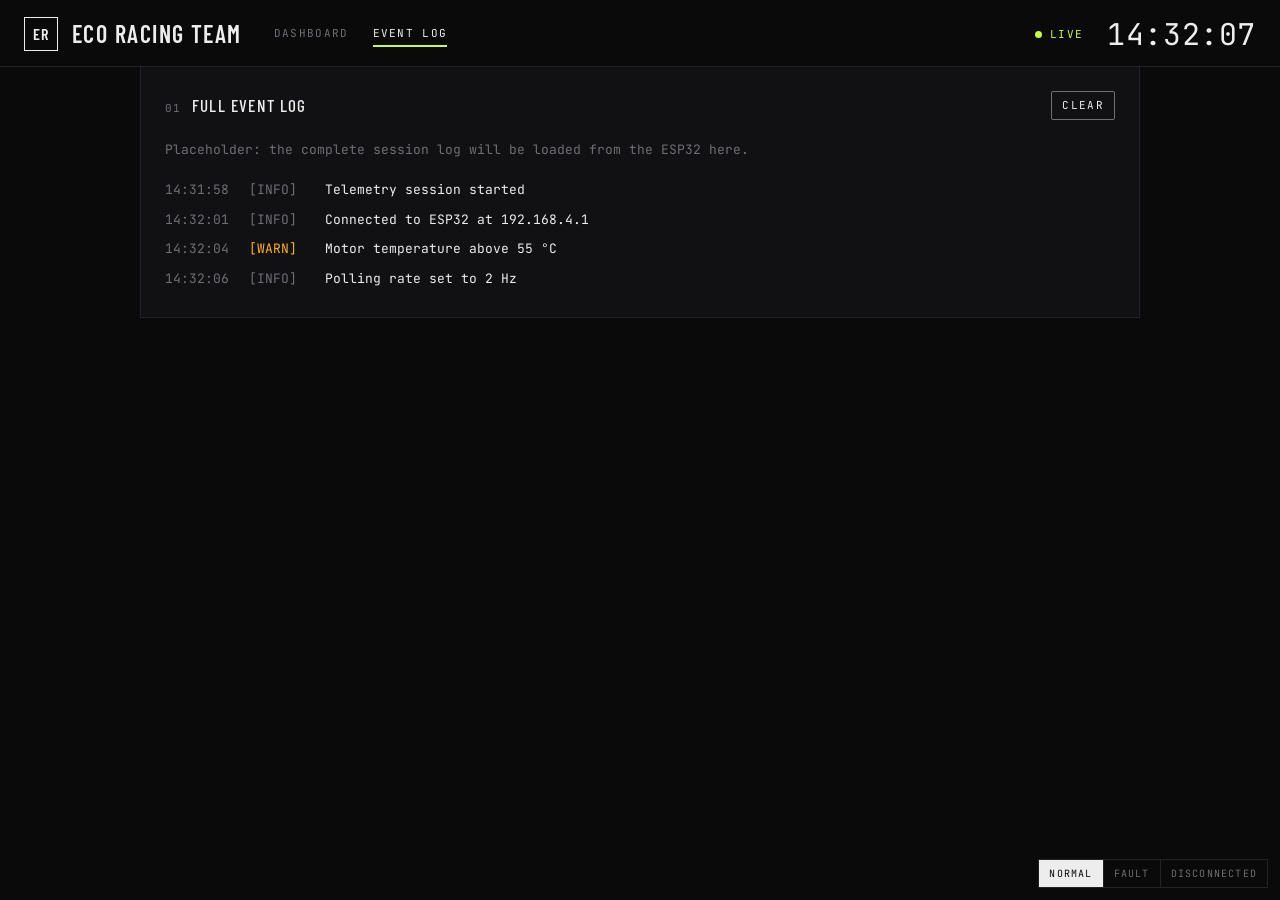
==== web/log.html @ 9347c4fd "Add telemetry dashboard frontend (structure + pit-screen design) - Two pages: main dashboard (index." ====
<!DOCTYPE html>
<html lang="en">
<head>
  <meta charset="UTF-8">
  <meta name="viewport" content="width=device-width, initial-scale=1.0">
  <title>Event Log · Eco Racing Telemetry</title>
  <link rel="stylesheet" href="css/style.css">
</head>
<body class="state-ok">

  <!-- ===== HEADER (same as dashboard) ===== -->
  <header class="topbar">
    <div class="brand">
      <div class="brand-logo" aria-hidden="true">ER</div>
      <span class="brand-name">Eco Racing Team</span>
    </div>

    <nav class="nav">
      <a href="index.html" class="nav-link">Dashboard</a>
      <a href="log.html" class="nav-link active">Event Log</a>
    </nav>

    <div class="status-line">
      <span class="live"><i class="live-dot"></i>LIVE</span>
      <span class="clock" id="clock">14:32:07</span>
    </div>
  </header>

  <div class="conn-banner" role="status">Connection lost</div>

  <!-- ===== FULL EVENT LOG (placeholder) ===== -->
  <main class="page-single">
    <section class="panel">
      <div class="panel-head">
        <h2 class="panel-title">Full Event Log</h2>
        <button class="btn btn-small" id="log-clear">Clear</button>
      </div>
      <p class="muted">Placeholder: the complete session log will be loaded from the ESP32 here.</p>
      <ul class="log-list log-list-full" id="event-log">
        <li class="log-line log-info"><time>14:31:58</time><span class="lvl">[INFO]</span><span class="msg">Telemetry session started</span></li>
        <li class="log-line log-info"><time>14:32:01</time><span class="lvl">[INFO]</span><span class="msg">Connected to ESP32 at 192.168.4.1</span></li>
        <li class="log-line log-warn"><time>14:32:04</time><span class="lvl">[WARN]</span><span class="msg">Motor temperature above 55 °C</span></li>
        <li class="log-line log-info"><time>14:32:06</time><span class="lvl">[INFO]</span><span class="msg">Polling rate set to 2 Hz</span></li>
      </ul>
    </section>
  </main>

  <script src="js/api.js"></script>
  <!-- TEMPORARY: state preview buttons. Delete this line to remove. -->
  <script src="js/dev-toggle.js"></script>
</body>
</html>
---- web/css/style.css ----
/* =========================================================
   Eco Racing Telemetry: "pit screen" stylesheet
   ========================================================= */

/* ---------- Fonts (local files, Latin subset) ----------
   font-display: swap shows fallback text immediately, then swaps
   in the real font once loaded, so the screen is never blank. */
@font-face {
  font-family: "Barlow Condensed";
  src: url("../fonts/barlow-condensed-500.woff2") format("woff2");
  font-weight: 500;
  font-style: normal;
  font-display: swap;
}
@font-face {
  font-family: "Barlow Condensed";
  src: url("../fonts/barlow-condensed-600.woff2") format("woff2");
  font-weight: 600;
  font-style: normal;
  font-display: swap;
}
@font-face {
  font-family: "JetBrains Mono";
  src: url("../fonts/jetbrains-mono-400.woff2") format("woff2");
  font-weight: 400;
  font-style: normal;
  font-display: swap;
}

/* ---------- Design tokens ----------
   Red (--fault) is reserved for faults; nothing decorative uses it. */
:root {
  --bg:     #0A0A0B;
  --panel:  #111113;
  --line:   #232327;
  --text:   #EDEDED;
  --muted:  #6E6E75;
  --accent: #C6FF3D;
  --warn:   #FFB020;
  --fault:  #FF3B30;

  --grid:   #17171A;   /* plot grid lines: a hair above --panel */

  --font-display: "Barlow Condensed", "Arial Narrow", sans-serif;
  --font-mono:    "JetBrains Mono", Consolas, "Courier New", monospace;

  --pad: 24px;          /* inner panel padding: lets the numbers breathe */
}

/* ---------- Base ---------- */
* { box-sizing: border-box; border-radius: 0; }

html, body { margin: 0; }

body {
  background: var(--bg);
  color: var(--text);
  font-family: var(--font-mono);
  font-size: 13px;
  line-height: 1.5;
  counter-reset: panel;
}

h2 { margin: 0; font-weight: 500; }

button, select, input { font: inherit; color: inherit; }

/* Shared "label" look: tiny mono caps */
.label,
.range,
.meta,
.nav-link,
.field,
.field-inline,
.graph-label,
.badge,
.btn,
.stale-tag {
  font-family: var(--font-mono);
  font-size: 11px;
  letter-spacing: 0.12em;
  text-transform: uppercase;
}

/* ---------- Header ---------- */
.topbar {
  display: flex;
  align-items: center;
  justify-content: space-between;
  flex-wrap: wrap;
  gap: 16px 32px;
  padding: 14px var(--pad);
  border-top: 2px solid transparent;   /* turns red in state-fault */
  border-bottom: 1px solid var(--line);
}

.brand { display: flex; align-items: center; gap: 14px; }

.brand-logo {
  width: 34px; height: 34px;
  display: grid; place-items: center;
  border: 1px solid var(--text);
  font-family: var(--font-display);
  font-weight: 600;
  font-size: 16px;
  letter-spacing: 0.04em;
}

.brand-name {
  font-family: var(--font-display);
  font-weight: 600;
  font-size: 24px;
  letter-spacing: 0.06em;
  text-transform: uppercase;
}

.nav { display: flex; gap: 24px; margin-right: auto; }

.nav-link {
  padding: 4px 0;
  color: var(--muted);
  text-decoration: none;
  border-bottom: 2px solid transparent;
}
.nav-link:hover  { color: var(--text); }
.nav-link.active { color: var(--text); border-bottom-color: var(--accent); }

.status-line { display: flex; align-items: center; gap: 24px; }

.live {
  display: flex; align-items: center; gap: 8px;
  font-size: 11px; letter-spacing: 0.12em;
  color: var(--accent);
}
.live-dot {
  width: 7px; height: 7px;
  border-radius: 50%;
  background: currentColor;
  animation: pulse 1.6s ease-in-out infinite;
}
@keyframes pulse {
  0%, 100% { opacity: 1; }
  50%      { opacity: 0.25; }
}

.meta { color: var(--muted); }

.clock {
  font-size: 30px;
  line-height: 1;
  letter-spacing: 0.02em;
  font-variant-numeric: tabular-nums;
}

/* Connection-lost bar: hidden unless state-disconnected */
.conn-banner {
  display: none;
  padding: 8px var(--pad);
  background: var(--warn);
  color: var(--bg);
  font-size: 12px;
  font-weight: 400;
  letter-spacing: 0.3em;
  text-transform: uppercase;
  text-align: center;
}

/* ---------- Main grid layout ----------
   Hairline trick: the grid's background is --line and the gap is 1px,
   so each panel (filled with --panel) is outlined by a 1px "readout" line. */
.dashboard {
  display: grid;
  grid-template-columns: minmax(280px, 1fr) minmax(0, 2fr) minmax(260px, 1fr);
  grid-template-areas:
    "sensors graphs side"
    "log     log    log";
  gap: 1px;
  background: var(--line);
  border-bottom: 1px solid var(--line);
}

.area-sensors { grid-area: sensors; }
.area-graphs  { grid-area: graphs; }
.area-log     { grid-area: log; }
.area-side {
  grid-area: side;
  display: flex;
  flex-direction: column;
  gap: 1px;                 /* same hairline trick, vertically */
  background: var(--line);
}
.area-side .panel { flex: 0 0 auto; }
.area-side .panel:last-child { flex: 1; }

/* ---------- Panels ---------- */
.panel {
  background: var(--panel);
  padding: var(--pad);
  counter-increment: panel;   /* numbers the titles 01, 02, 03 ... */
}

.panel-title {
  display: flex;
  align-items: baseline;
  gap: 10px;
  margin-bottom: 20px;
  font-family: var(--font-display);
  font-size: 17px;
  letter-spacing: 0.08em;
  text-transform: uppercase;
}
.panel-title::before {
  content: counter(panel, decimal-leading-zero);
  font-family: var(--font-mono);
  font-size: 11px;
  color: var(--muted);
}

.panel-head {
  display: flex;
  align-items: center;
  justify-content: space-between;
  gap: 16px;
  margin-bottom: 20px;
}
.panel-head .panel-title { margin-bottom: 0; }

.muted { color: var(--muted); margin: 0 0 16px; }

/* ---------- Sensor cards ----------
   Cards sit in their own hairline grid, edge to edge. */
.area-sensors { padding-left: 0; padding-right: 0; padding-bottom: 0; }
.area-sensors .panel-title { padding: 0 var(--pad); }

.sensor-grid {
  display: grid;
  grid-template-columns: 1fr;
  gap: 1px;
  background: var(--line);
  border-top: 1px solid var(--line);
}

.sensor-card {
  background: var(--panel);
  padding: 18px var(--pad) 16px;
}

.card-head { display: flex; justify-content: space-between; align-items: center; }
.label { color: var(--muted); }

.value {
  display: flex;
  align-items: baseline;
  gap: 8px;
  margin: 4px 0 12px;
}
.num {
  font-family: var(--font-display);
  font-weight: 600;
  font-size: 52px;
  line-height: 1;
  font-variant-numeric: tabular-nums;   /* fixed-width digits: no jitter */
}
.unit {
  font-size: 12px;
  color: var(--muted);
}

/* Gauge: 3px track, fill = --fill, ticks at --lo and --hi */
.gauge {
  position: relative;
  height: 3px;
  background: var(--line);
}
.gauge-fill {
  width: var(--fill, 0%);
  height: 100%;
  background: var(--accent);
  transition: width 0.3s linear;
}
.tick {
  position: absolute;
  top: -4px;
  width: 1px;
  height: 11px;
  background: var(--muted);
}
.tick-lo { left: var(--lo, 0%); }
.tick-hi { left: var(--hi, 100%); }

.range {
  display: flex;
  justify-content: space-between;
  margin-top: 8px;
  font-size: 10px;
  color: var(--muted);
  font-variant-numeric: tabular-nums;
}

.stale-tag {
  display: none;          /* shown in state-disconnected */
  padding: 1px 5px;
  border: 1px solid var(--warn);
  color: var(--warn);
  font-size: 9px;
}

/* ---------- Graph placeholders: instrument plots ----------
   Two 1px linear-gradients tile into a faint grid:
   one draws horizontal lines, the other vertical ones. */
.graph-list { display: flex; flex-direction: column; gap: 12px; }

.graph-box {
  position: relative;
  min-height: 118px;
  border: 1px solid var(--line);
  background-color: var(--bg);
  background-image:
    linear-gradient(var(--grid) 1px, transparent 1px),
    linear-gradient(90deg, var(--grid) 1px, transparent 1px);
  background-size: 100% 25%, 8.333% 100%;
}

.graph-label {
  position: absolute;
  top: 8px; left: 6px;
  z-index: 1;
  padding: 0 4px;
  background: var(--bg);   /* keeps the label readable over grid lines */
  color: var(--muted);
}
.graph-label b { font-weight: 400; color: var(--text); margin-left: 6px; }

/* Dashed threshold lines at --t1 (upper) and --t2 (lower) */
.threshold {
  position: absolute;
  left: 0; right: 0;
  border-top: 1px dashed var(--muted);
  opacity: 0.45;
}
.t-hi { top: var(--t1, 25%); border-top-color: var(--warn); }
.t-lo { top: var(--t2, 75%); }

/* ---------- Status badge: [ ● ACTIVE ] ---------- */
.status-row { display: flex; align-items: center; justify-content: space-between; gap: 16px; }

.badge {
  display: inline-flex;
  align-items: center;
  gap: 8px;
  padding: 5px 10px;
  border: 1px solid currentColor;
}
.badge::before {
  content: "";
  width: 6px; height: 6px;
  border-radius: 50%;
  background: currentColor;
}
.badge-active { color: var(--accent); }

/* ---------- Buttons: outlined, hover inverts ---------- */
.btn {
  padding: 9px 14px;
  background: transparent;
  border: 1px solid var(--muted);
  border-radius: 2px;
  cursor: pointer;
  text-align: center;
}
.btn:hover:not(:disabled),
.btn:focus-visible {
  background: var(--accent);
  border-color: var(--accent);
  color: var(--bg);
  outline: none;
}
.btn:disabled {
  color: var(--muted);
  border-color: var(--line);
  border-style: dashed;
  cursor: not-allowed;
}
.btn-primary { border-color: var(--accent); color: var(--accent); width: 100%; }
.btn-small   { padding: 5px 10px; }

.btn-stack { display: flex; flex-direction: column; gap: 10px; }

/* ---------- Form fields ---------- */
.field {
  display: flex;
  flex-direction: column;
  gap: 6px;
  margin-bottom: 18px;
  color: var(--muted);
}
.field-inline { display: flex; align-items: center; gap: 10px; color: var(--muted); }

select,
input[type="text"] {
  padding: 8px 10px;
  background: var(--bg);
  border: 1px solid var(--line);
  color: var(--text);
  font-family: var(--font-mono);
  font-size: 13px;
  letter-spacing: 0;
  text-transform: none;
}
/* Custom select arrow drawn with two gradient triangles (no image file) */
select {
  appearance: none;
  -webkit-appearance: none;
  padding-right: 30px;
  background-image:
    linear-gradient(45deg, transparent 50%, var(--muted) 50%),
    linear-gradient(135deg, var(--muted) 50%, transparent 50%);
  background-position: calc(100% - 15px) 50%, calc(100% - 10px) 50%;
  background-size: 5px 5px;
  background-repeat: no-repeat;
  cursor: pointer;
}
select:focus, input:focus { outline: none; border-color: var(--accent); }

/* ---------- Event log: terminal style ---------- */
.log-list { margin: 0; padding: 0; list-style: none; }

.log-line {
  display: grid;
  grid-template-columns: 9ch 8ch 1fr;   /* time | level | message */
  gap: 12px;
  padding: 5px 0;
  font-variant-numeric: tabular-nums;
}
.log-line time { color: var(--muted); }
.log-line .msg { color: var(--text); }
.lvl                 { color: var(--muted); }
.log-warn  .lvl      { color: var(--warn); }
.log-fault .lvl      { color: var(--fault); }

/* ---------- Log page ---------- */
.page-single { max-width: 1000px; margin: 0 auto; border-left: 1px solid var(--line); border-right: 1px solid var(--line); border-bottom: 1px solid var(--line); }

/* =========================================================
   STATE HOOKS (switched by the class on <body>)
   ========================================================= */

/* Fault: red hairline on header; only the faulty card goes red */
.state-fault .topbar { border-top-color: var(--fault); }
.state-fault .sensor-card.is-fault .num        { color: var(--fault); }
.state-fault .sensor-card.is-fault .gauge-fill { background: var(--fault); }
.state-fault .sensor-card.is-fault .label      { color: var(--fault); }

/* Disconnected: everything goes grey, amber banner + STALE tags */
.state-disconnected .conn-banner        { display: block; }
.state-disconnected .stale-tag          { display: inline-block; }
.state-disconnected .num                { color: var(--muted); }
.state-disconnected .gauge-fill         { background: var(--muted); }
.state-disconnected .live               { color: var(--warn); }
.state-disconnected .live-dot           { animation: none; }
.state-disconnected .badge-active       { color: var(--muted); }

/* ---------- Temporary dev toggle ---------- */
.dev-toggle {
  position: fixed;
  right: 12px; bottom: 12px;
  z-index: 100;
  display: flex;
  border: 1px solid var(--line);
  background: var(--bg);
}
.dev-toggle button {
  padding: 6px 10px;
  background: none;
  border: 0;
  border-left: 1px solid var(--line);
  color: var(--muted);
  font-size: 10px;
  letter-spacing: 0.12em;
  text-transform: uppercase;
  cursor: pointer;
}
.dev-toggle button:first-child { border-left: 0; }
.dev-toggle button:hover { color: var(--text); }
.dev-toggle button.on    { color: var(--bg); background: var(--text); }

/* Respect users who turn off animations */
@media (prefers-reduced-motion: reduce) {
  .live-dot { animation: none; }
  .gauge-fill { transition: none; }
}

/* =========================================================
   RESPONSIVE: phones (stack columns; 2-up sensor cards)
   ========================================================= */
@media (max-width: 768px) {
  :root { --pad: 16px; }

  .dashboard {
    grid-template-columns: minmax(0, 1fr);
    grid-template-areas:
      "sensors"
      "graphs"
      "side"
      "log";
  }

  .sensor-grid { grid-template-columns: repeat(2, minmax(0, 1fr)); }
  .sensor-card { padding: 14px var(--pad) 12px; }
  .num { font-size: 36px; }

  .topbar { gap: 12px 20px; }
  .brand-name { font-size: 20px; }
  .nav { margin-right: 0; gap: 16px; }
  .status-line { width: 100%; justify-content: space-between; gap: 12px; }
  .clock { font-size: 22px; }

  .panel-head { flex-wrap: wrap; }
  .log-line { grid-template-columns: 9ch 7ch 1fr; gap: 8px; font-size: 12px; }
}
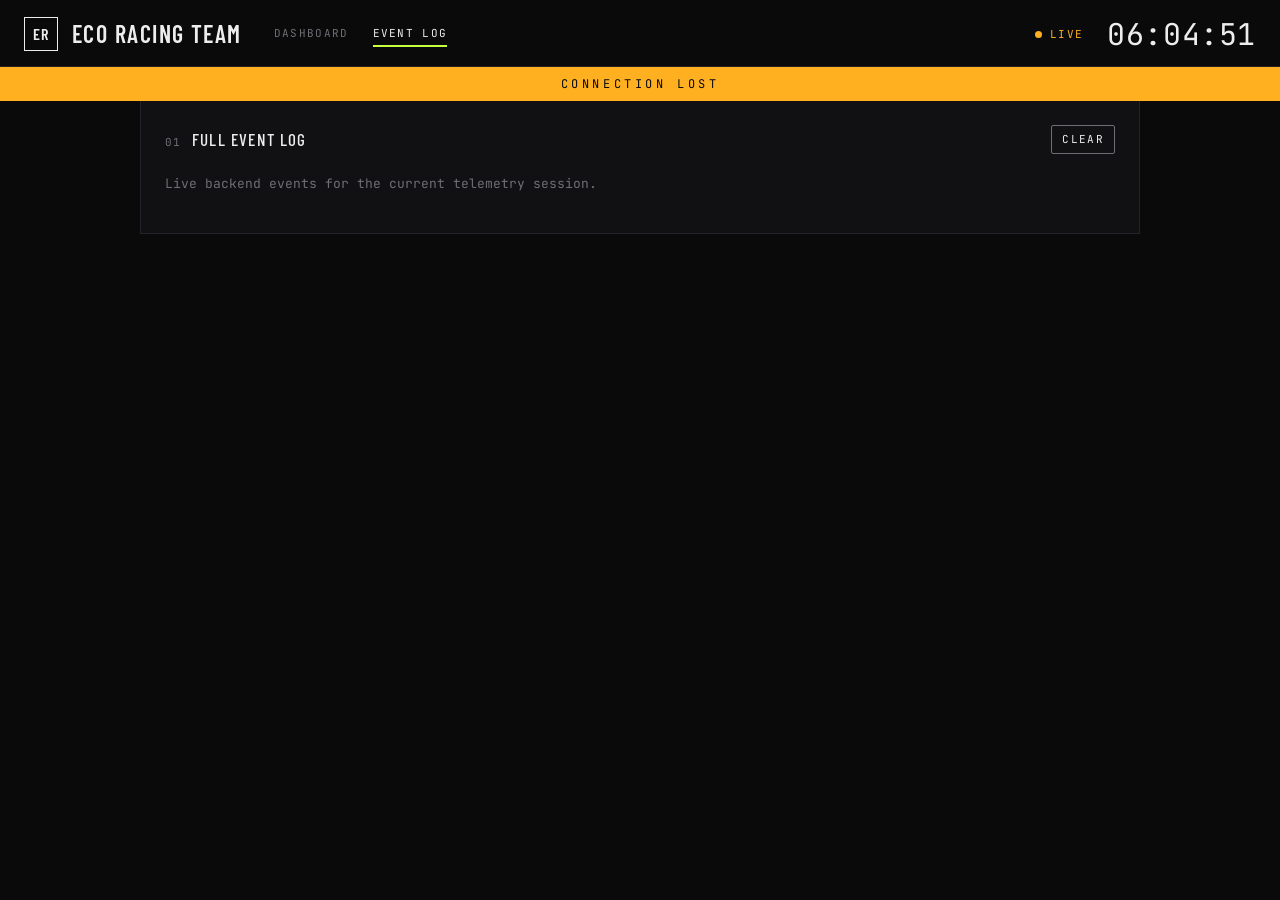
==== commit 9cbbeb90: "Improve live telemetry graphs and dashboard integration" ====
--- a/web/log.html
+++ b/web/log.html
@@ -6,7 +6,7 @@
   <title>Event Log · Eco Racing Telemetry</title>
   <link rel="stylesheet" href="css/style.css">
 </head>
-<body class="state-ok">
+<body class="state-disconnected">
 
   <!-- ===== HEADER (same as dashboard) ===== -->
   <header class="topbar">
@@ -28,25 +28,19 @@
 
   <div class="conn-banner" role="status">Connection lost</div>
 
-  <!-- ===== FULL EVENT LOG (placeholder) ===== -->
+  <!-- ===== FULL EVENT LOG ===== -->
   <main class="page-single">
     <section class="panel">
       <div class="panel-head">
         <h2 class="panel-title">Full Event Log</h2>
         <button class="btn btn-small" id="log-clear">Clear</button>
       </div>
-      <p class="muted">Placeholder: the complete session log will be loaded from the ESP32 here.</p>
-      <ul class="log-list log-list-full" id="event-log">
-        <li class="log-line log-info"><time>14:31:58</time><span class="lvl">[INFO]</span><span class="msg">Telemetry session started</span></li>
-        <li class="log-line log-info"><time>14:32:01</time><span class="lvl">[INFO]</span><span class="msg">Connected to ESP32 at 192.168.4.1</span></li>
-        <li class="log-line log-warn"><time>14:32:04</time><span class="lvl">[WARN]</span><span class="msg">Motor temperature above 55 °C</span></li>
-        <li class="log-line log-info"><time>14:32:06</time><span class="lvl">[INFO]</span><span class="msg">Polling rate set to 2 Hz</span></li>
-      </ul>
+      <p class="muted">Live backend events for the current telemetry session.</p>
+      <ul class="log-list log-list-full" id="event-log"></ul>
     </section>
   </main>
 
   <script src="js/api.js"></script>
-  <!-- TEMPORARY: state preview buttons. Delete this line to remove. -->
-  <script src="js/dev-toggle.js"></script>
+  <script src="js/log.js"></script>
 </body>
 </html>
--- a/web/css/style.css
+++ b/web/css/style.css
@@ -30,6 +30,8 @@
 /* ---------- Design tokens ----------
    Red (--fault) is reserved for faults; nothing decorative uses it. */
 :root {
+  --plot-text: #A6A6AF;
+  --plot-min: #89CFFF;
   --bg:     #0A0A0B;
   --panel:  #111113;
   --line:   #232327;
@@ -45,6 +47,48 @@
   --font-mono:    "JetBrains Mono", Consolas, "Courier New", monospace;
 
   --pad: 24px;          /* inner panel padding: lets the numbers breathe */
+}
+
+/* Graph inspection and variable selection */
+[hidden] { display: none !important; }
+.area-graphs, .panel, .area-side { min-width: 0; }
+.variable-picker { border: 1px solid var(--line); padding: 12px; margin-bottom: 12px; }
+.variable-picker summary { cursor: pointer; color: var(--text); }
+#graph-count { display: block; color: var(--plot-text); font-size: 11px; margin: 6px 0; }
+.variable-row { display: grid; grid-template-columns: minmax(0, 1fr) 84px 65px; gap: 8px; align-items: center; padding: 8px 0; border-top: 1px solid var(--line); }
+.variable-row label { display: flex; align-items: center; gap: 8px; min-width: 0; font-size: 12px; }
+.variable-row input { accent-color: var(--accent); width: 16px; height: 16px; flex: 0 0 auto; }
+.variable-row span { color: var(--plot-text); font-size: 10px; }
+.variable-row button[aria-pressed="true"] { color: var(--accent); border-color: var(--accent); }
+.graph-help { color: var(--plot-text); font-size: 11px; margin: 0 0 16px; }
+.graph-list .graph-box { min-height: 0; background-image: none; }
+.graph-heading { display: flex; justify-content: space-between; flex-wrap: wrap; gap: 8px; padding: 12px; }
+.graph-heading h3 { margin: 0; font-family: var(--font-display); font-size: 18px; font-weight: 500; }
+.graph-summary { color: var(--accent); font-size: 12px; }
+.graph-surface { position: relative; width: 100%; height: 245px; }
+.graph-surface canvas { position: absolute; inset: 0; width: 100%; height: 100%; }
+.graph-surface canvas:last-of-type { touch-action: pan-y; cursor: crosshair; }
+.graph-surface canvas:focus-visible { outline: 1px solid var(--accent); outline-offset: -2px; }
+.graph-tooltip { position: absolute; z-index: 3; pointer-events: none; white-space: pre-line; max-width: calc(100% - 8px); overflow-wrap: anywhere; background: var(--panel); border: 1px solid var(--plot-text); color: var(--text); padding: 8px; font-size: 11px; line-height: 1.6; }
+.graph-legend { display: flex; flex-wrap: wrap; gap: 6px 16px; padding: 4px 12px 12px; font-size: 11px; color: var(--plot-text); }
+.graph-legend .extreme-min { color: var(--plot-min); }
+.graph-legend .extreme-max { color: var(--warn); }
+.sensor-card .reading-state { display: inline-block; border: 0; color: var(--accent); }
+.sensor-card.sensor-stale .stale-tag { color: var(--warn); }
+.sensor-card.is-fault .stale-tag { color: var(--fault); }
+.sensor-card.is-fault .num, .sensor-card.is-fault .label { color: var(--fault); }
+@media (min-width: 769px) and (max-width: 1199px) {
+  .dashboard { grid-template-columns: 240px minmax(0, 1fr); grid-template-areas: "sensors graphs" "side side" "log log"; }
+  .area-side { display: grid; grid-template-columns: repeat(3, minmax(0, 1fr)); }
+}
+@media (max-width: 768px) {
+  .dashboard .area-graphs { padding: 16px 8px; }
+  .graph-surface { height: 230px; }
+  .status-line { flex-wrap: wrap; }
+  .meta { letter-spacing: 0; }
+  .log-line .msg { overflow-wrap: anywhere; min-width: 0; }
+  .variable-row { grid-template-columns: minmax(0, 1fr) 66px 60px; gap: 4px; }
+  .variable-row label { font-size: 11px; }
 }
 
 /* ---------- Base ---------- */
@@ -81,6 +125,8 @@
   letter-spacing: 0.12em;
   text-transform: uppercase;
 }
+.sensor-card.sensor-stale .stale-tag { display: inline-block; }
+.sensor-card.sensor-stale .num { color: var(--muted); }
 
 /* ---------- Header ---------- */
 .topbar {
@@ -305,7 +351,7 @@
   font-size: 9px;
 }
 
-/* ---------- Graph placeholders: instrument plots ----------
+/* ---------- Instrument plots ----------
    Two 1px linear-gradients tile into a faint grid:
    one draws horizontal lines, the other vertical ones. */
 .graph-list { display: flex; flex-direction: column; gap: 12px; }
@@ -319,6 +365,13 @@
     linear-gradient(var(--grid) 1px, transparent 1px),
     linear-gradient(90deg, var(--grid) 1px, transparent 1px);
   background-size: 100% 25%, 8.333% 100%;
+}
+.graph-canvas {
+  position: absolute;
+  inset: 0;
+  width: 100%;
+  height: 100%;
+  pointer-events: none;
 }
 
 .graph-label {
@@ -451,6 +504,13 @@
 .state-fault .sensor-card.is-fault .gauge-fill { background: var(--fault); }
 .state-fault .sensor-card.is-fault .label      { color: var(--fault); }
 
+/* Stale: the API is reachable but no new readings have arrived recently. */
+.state-stale .conn-banner  { display: block; }
+.state-stale .stale-tag    { display: inline-block; }
+.state-stale .live         { color: var(--warn); }
+.state-stale .live-dot     { animation: none; }
+.state-stale .badge-active { color: var(--warn); }
+
 /* Disconnected: everything goes grey, amber banner + STALE tags */
 .state-disconnected .conn-banner        { display: block; }
 .state-disconnected .stale-tag          { display: inline-block; }
@@ -460,30 +520,6 @@
 .state-disconnected .live-dot           { animation: none; }
 .state-disconnected .badge-active       { color: var(--muted); }
 
-/* ---------- Temporary dev toggle ---------- */
-.dev-toggle {
-  position: fixed;
-  right: 12px; bottom: 12px;
-  z-index: 100;
-  display: flex;
-  border: 1px solid var(--line);
-  background: var(--bg);
-}
-.dev-toggle button {
-  padding: 6px 10px;
-  background: none;
-  border: 0;
-  border-left: 1px solid var(--line);
-  color: var(--muted);
-  font-size: 10px;
-  letter-spacing: 0.12em;
-  text-transform: uppercase;
-  cursor: pointer;
-}
-.dev-toggle button:first-child { border-left: 0; }
-.dev-toggle button:hover { color: var(--text); }
-.dev-toggle button.on    { color: var(--bg); background: var(--text); }
-
 /* Respect users who turn off animations */
 @media (prefers-reduced-motion: reduce) {
   .live-dot { animation: none; }
